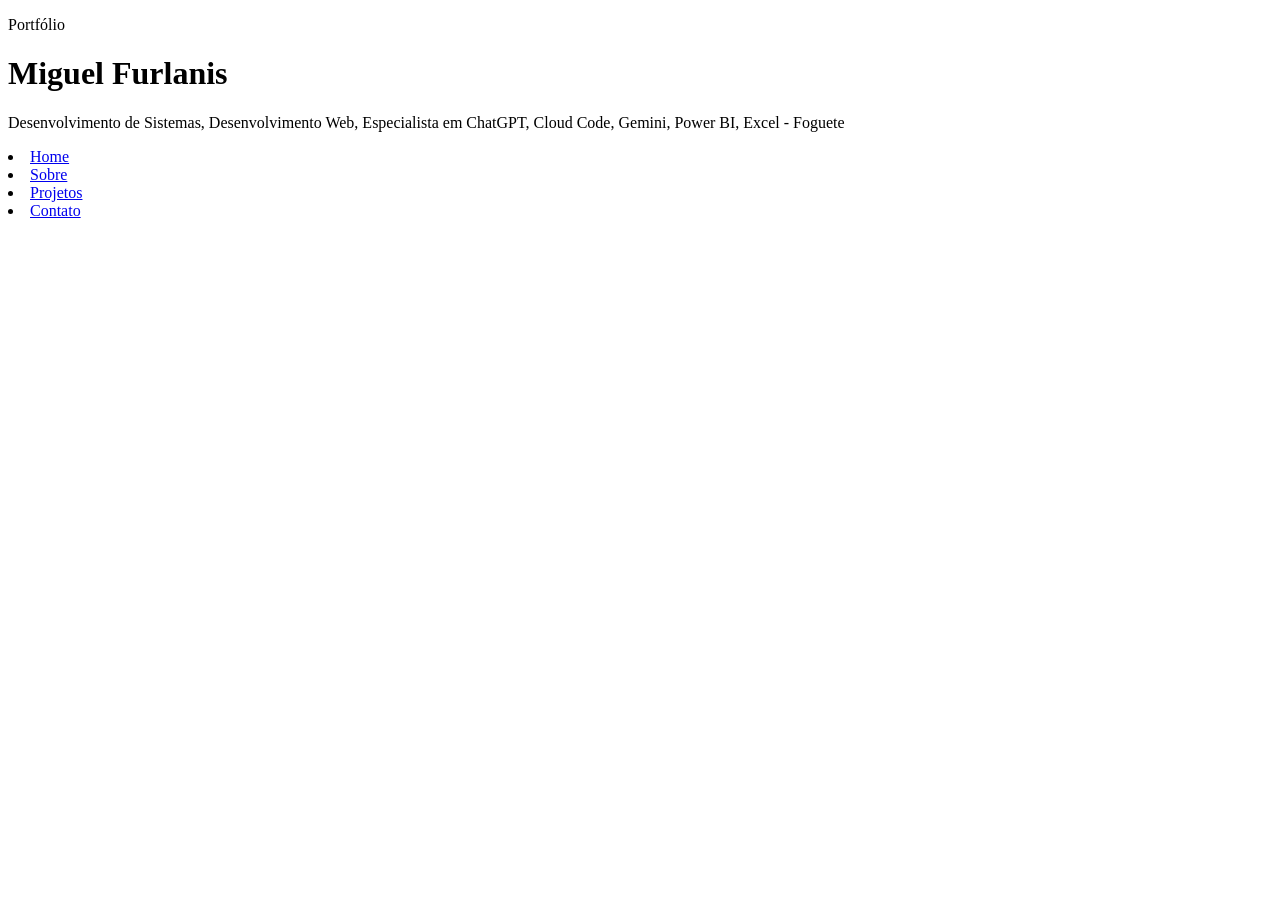
==== index.html @ d793d2e8 "Criação da estrutura inicial do projeto de portfólio" ====
<!DOCTYPE html>
<html lang="pt-br">
<head>
    <meta charset="UTF-8">
    <meta name="viewport" content="width=device-width, initial-scale=1.0">
    <title>Miguel Furlanis | Portfólio</title>
    <link rel="stylesheet" href="./style/style.css">
</head>
<body>
    <header class="cabecalho">
        <div class="conteiner">
            <p class="etiqueta">Portfólio</p>
            
            <h1>Miguel Furlanis</h1>

            <p class="subtitulo">
                 Desenvolvimento de Sistemas, Desenvolvimento Web, Especialista em ChatGPT, Cloud Code, Gemini, Power BI, Excel - Foguete
            </p>

            <nav class="menu-principal">
                <li><a class="menu-link" href="index.html">Home</a></li>
                <li><a class="menu-link" href="./pages/sobre.html">Sobre</a></li>
                <li><a class="menu-link" href="./pages/projetos.html">Projetos</a></li>
                <li><a class="menu-link" href="./pages/contato.html">Contato</a></li>
            </nav>
        </div>
    </header>

</body>
</html>
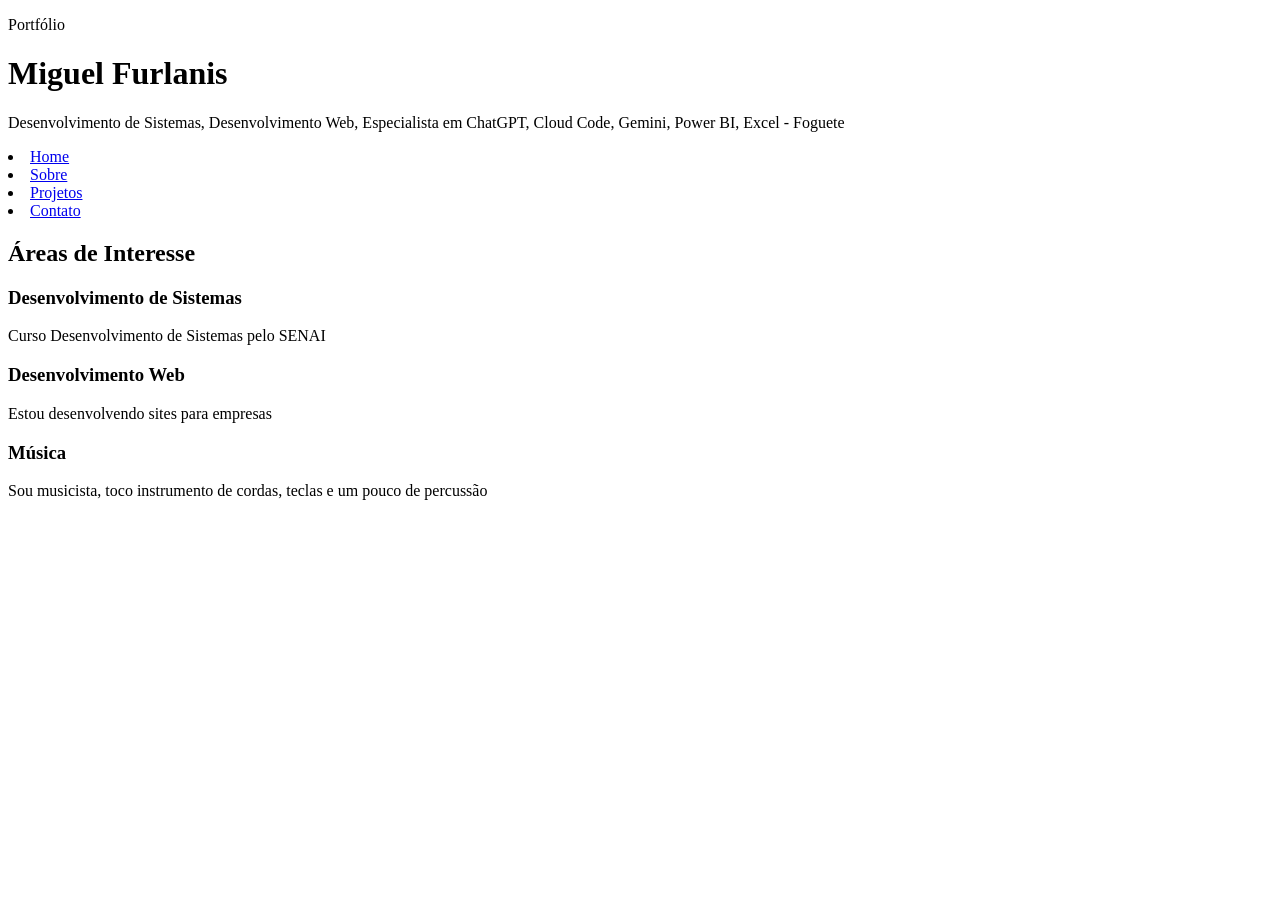
==== commit 989538cc: "Atualizada na página inicial do projeto" ====
--- a/index.html
+++ b/index.html
@@ -8,7 +8,7 @@
 </head>
 <body>
     <header class="cabecalho">
-        <div class="conteiner">
+        <div class="container">
             <p class="etiqueta">Portfólio</p>
             
             <h1>Miguel Furlanis</h1>
@@ -26,5 +26,31 @@
         </div>
     </header>
 
+    <main>
+        <section class="secao">
+            <div class="container">
+                <h2 class="titulo-secao">Áreas de Interesse</h2>
+                <div class="grade-cards">
+                    <article class="card">
+                        <h3>Desenvolvimento de Sistemas</h3>
+                        <p>
+                            Curso Desenvolvimento de Sistemas pelo SENAI
+                        </p>
+                    </article>
+                    <article class="card">
+                        <h3>Desenvolvimento Web</h3>
+                        <p>
+                            Estou desenvolvendo sites para empresas
+                        </p>
+                    </article>
+                    <article class="card">
+                        <h3>Música</h3>
+                        <p>
+                            Sou musicista, toco instrumento de cordas, teclas e um pouco de percussão
+                    </article>
+                </div>
+            </div>             
+        </section>
+    </main>
 </body>
 </html>
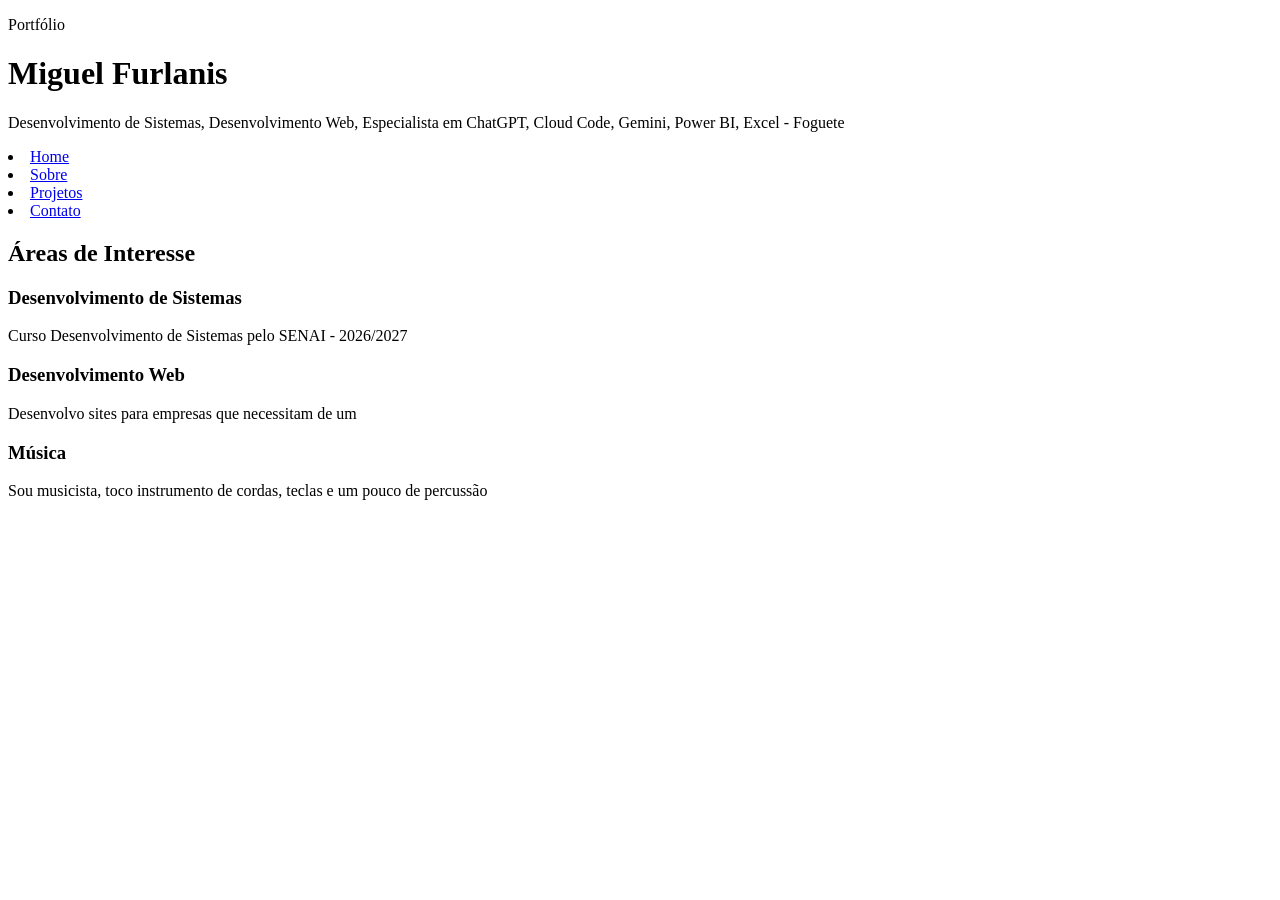
==== commit b80b9166: "Atualização na página inicial, data do curso" ====
--- a/index.html
+++ b/index.html
@@ -34,13 +34,13 @@
                     <article class="card">
                         <h3>Desenvolvimento de Sistemas</h3>
                         <p>
-                            Curso Desenvolvimento de Sistemas pelo SENAI
+                            Curso Desenvolvimento de Sistemas pelo SENAI - 2026/2027
                         </p>
                     </article>
                     <article class="card">
                         <h3>Desenvolvimento Web</h3>
                         <p>
-                            Estou desenvolvendo sites para empresas
+                            Desenvolvo sites para empresas que necessitam de um
                         </p>
                     </article>
                     <article class="card">
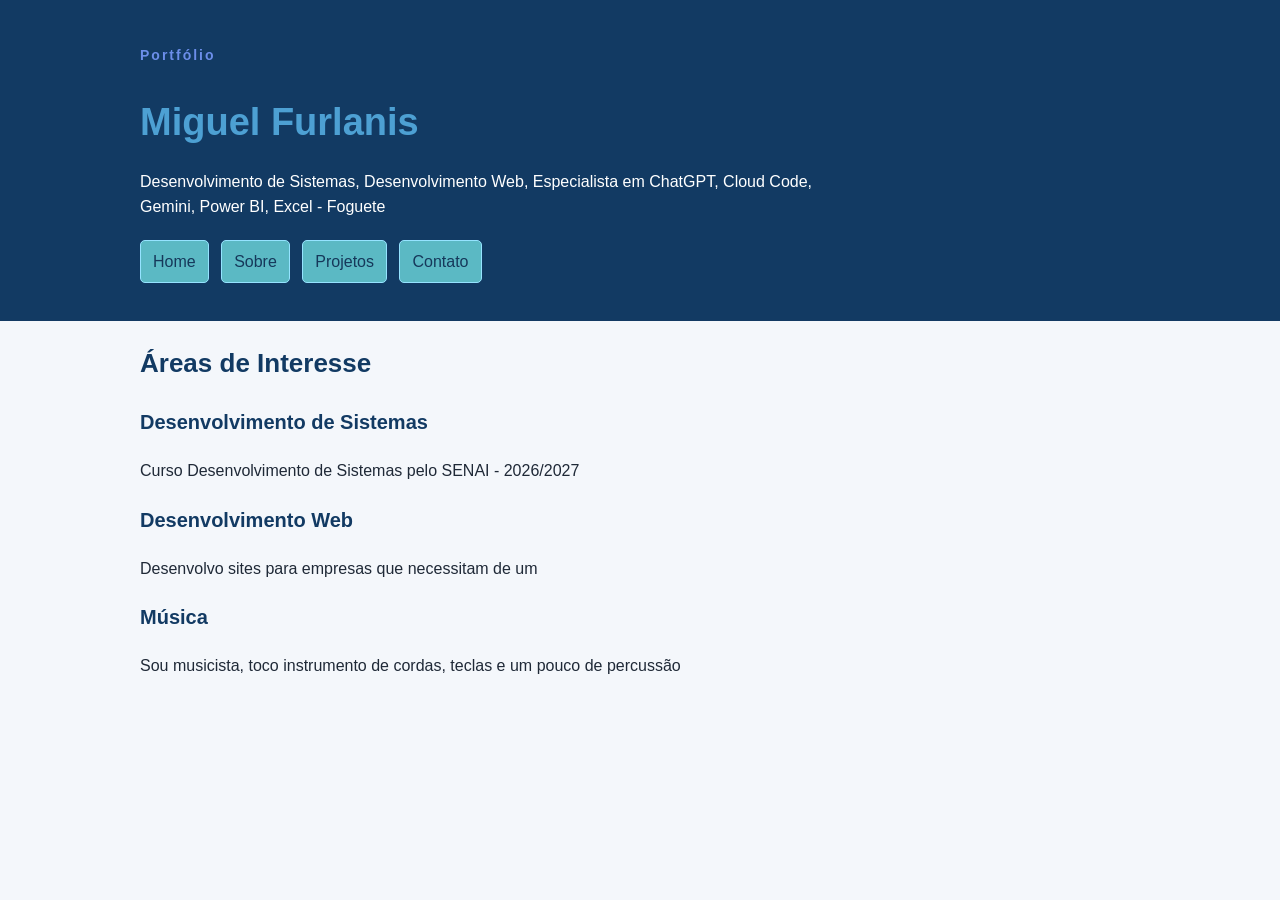
==== commit 355bec2e: "Estilização do header" ====
--- a/index.html
+++ b/index.html
@@ -18,10 +18,12 @@
             </p>
 
             <nav class="menu-principal">
-                <li><a class="menu-link" href="index.html">Home</a></li>
-                <li><a class="menu-link" href="./pages/sobre.html">Sobre</a></li>
-                <li><a class="menu-link" href="./pages/projetos.html">Projetos</a></li>
-                <li><a class="menu-link" href="./pages/contato.html">Contato</a></li>
+                <ul class="menu-lista">
+                    <li><a class="menu-link" href="index.html">Home</a></li>
+                    <li><a class="menu-link" href="./pages/sobre.html">Sobre</a></li>
+                    <li><a class="menu-link" href="./pages/projetos.html">Projetos</a></li>
+                    <li><a class="menu-link" href="./pages/contato.html">Contato</a></li>
+                </ul>
             </nav>
         </div>
     </header>
--- a/style/style.css
+++ b/style/style.css
@@ -0,0 +1,98 @@
+/* Individualmente em cada classe */
+* {
+    box-sizing: border-box;
+}
+
+body{
+    margin: 0;
+
+    background-color: #f4f7fb;
+    color: #1f2937;
+
+    font-family: Arial, Helvetica, sans-serif;
+    font-size: 16px;
+    line-height: 1.6;
+}
+
+h1, h2, h3{
+    color: #123a63;
+}
+
+h1{
+    font-size: 38px;
+    margin-bottom: 10px;
+}
+
+h2{
+    font-size: 26px;
+}
+
+h3{
+    font-size: 20px;
+}
+
+a{
+    color: #1d4ed8;
+}
+
+.container{
+    width: 90%;
+    max-width: 1000px;
+
+    margin: 0 auto;
+}
+
+.cabecalho{
+    background-color: #123a63;
+    color: white;
+
+    padding: 30px 0;
+}
+
+.cabecalho h1{
+    color: rgb(77, 160, 211);
+}
+
+.etiqueta{
+    margin-bottom: 5px;
+
+    color: #6c8eea;
+
+    font-size: 14px;
+    font-weight: bold;
+    letter-spacing: 2px;
+}
+
+.subtitulo{
+    max-width: 700px;
+}
+
+
+.menu-lista{
+    margin: 20px 0 0;
+    padding: 0;
+
+    list-style: none;
+}
+
+.menu-lista li{
+    display: inline-block;
+
+    margin-right: 8px;
+    margin-bottom: 8px;
+}
+
+.menu-link{
+    display: inline-block;
+
+    padding: 8px 12px;
+
+    background-color: #5bb9c4;
+    color: #16385a;
+
+    border: 1px solid rgb(149, 227, 255);
+    border-radius: 5px;
+
+    text-decoration: none;
+}
+
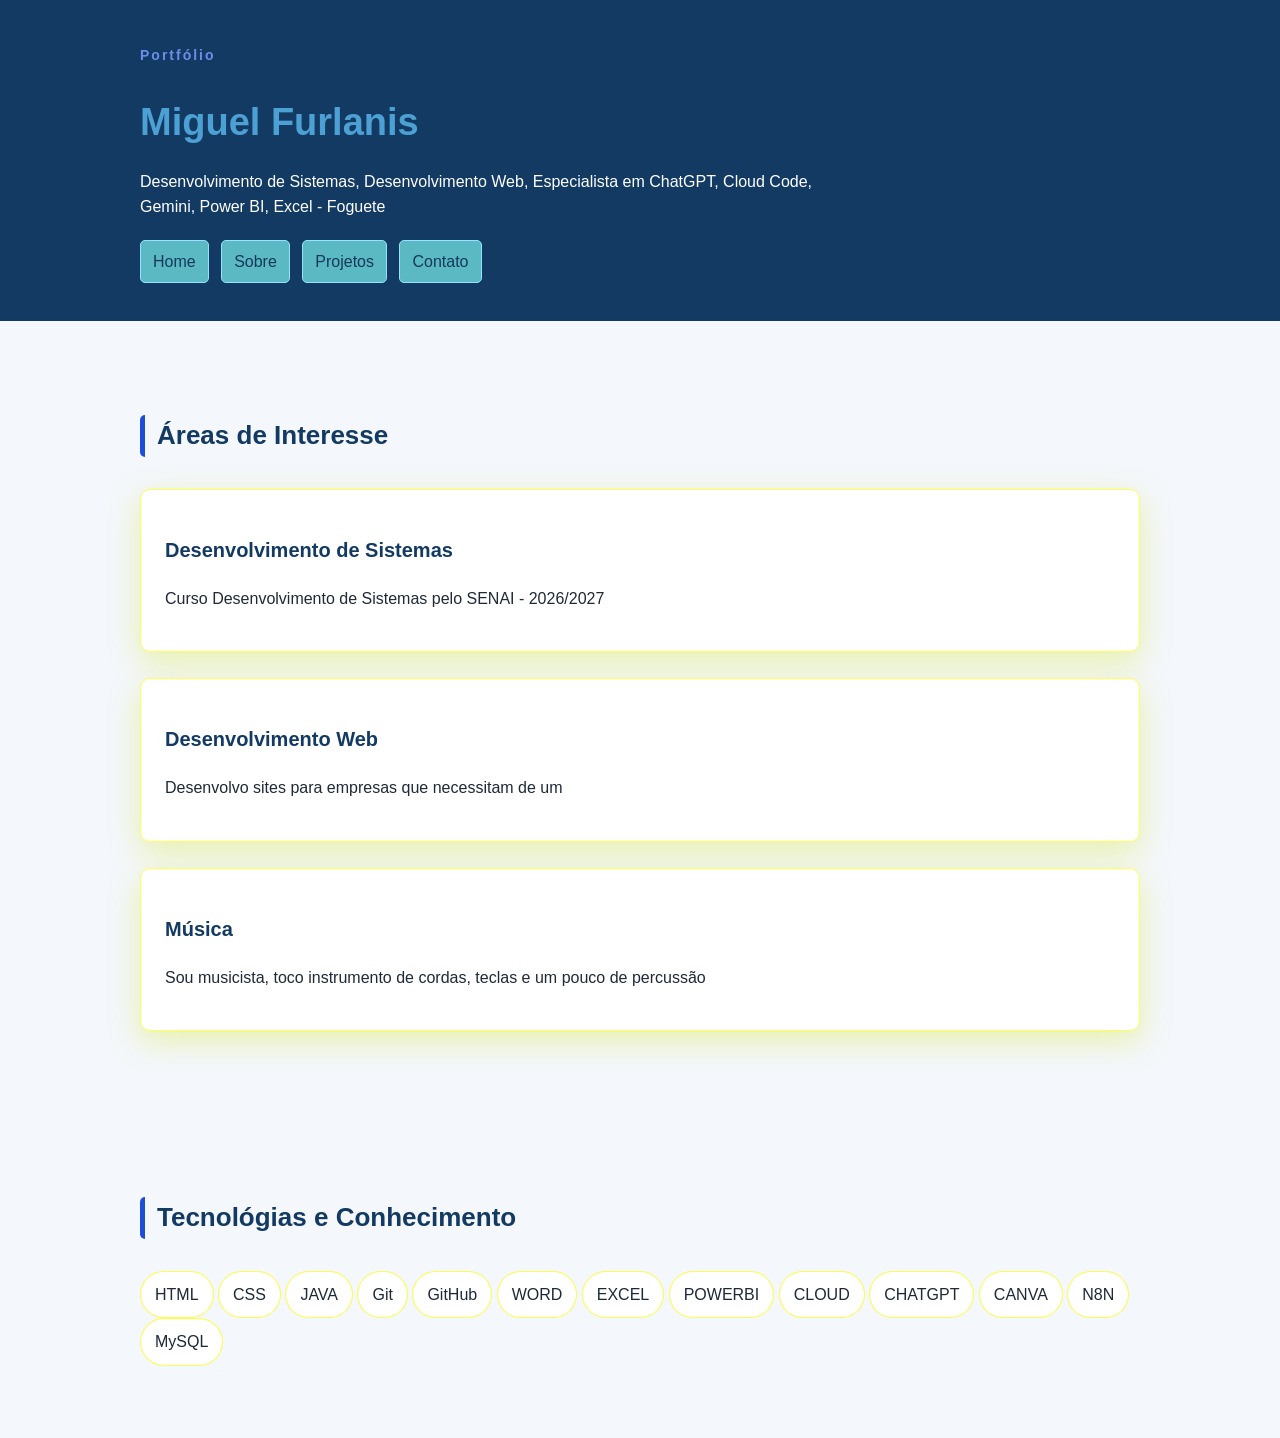
==== commit 82049e87: "Atualização e estilização do conteúdo da página" ====
--- a/index.html
+++ b/index.html
@@ -53,6 +53,26 @@
                 </div>
             </div>             
         </section>
+        <section class="secao secao-abacate">
+            <div class="container">
+                <h2 class="titulo-secao">Tecnológias e Conhecimento</h2>
+                <ul class="lista-tecnologias">
+                    <li>HTML</li>
+                    <li>CSS</li>
+                    <li>JAVA</li>
+                    <li>Git</li>
+                    <li>GitHub</li>
+                    <li>WORD</li>
+                    <li>EXCEL</li>
+                    <li>POWERBI</li>
+                    <li>CLOUD</li>
+                    <li>CHATGPT</li>
+                    <li>CANVA</li>
+                    <li>N8N</li>
+                    <li>MySQL</li>
+                </ul>
+            </div>
+        </section>
     </main>
 </body>
 </html>
--- a/style/style.css
+++ b/style/style.css
@@ -96,3 +96,40 @@
     text-decoration: none;
 }
 
+.secao{
+    padding: 72px 0;
+}
+
+.titulo-secao{
+    margin-bottom: 32px;
+    padding-left: 12px;
+
+    border-left: 5px solid #1d4ed8;
+    border-radius: 5px;
+}
+
+.grade-cards{
+    display: grid;
+    gap: 26px;
+}
+.card{
+    padding: 24px;
+    background-color: #ffffff;
+    border: 1px solid #ffff55;
+    border-radius: 10px;
+    box-shadow: 0 10px 30px rgba(214, 233, 52, 0.4);
+}
+
+.lista-tecnologias{
+    list-style: none;
+    padding: 0;
+    margin: 0;
+}
+
+.lista-tecnologias li{
+    padding: 10px 14px;
+    background-color: #ffffff;
+    display: inline-block;
+    border: 1px solid #fdfd3bea;
+    border-radius: 999px;
+}
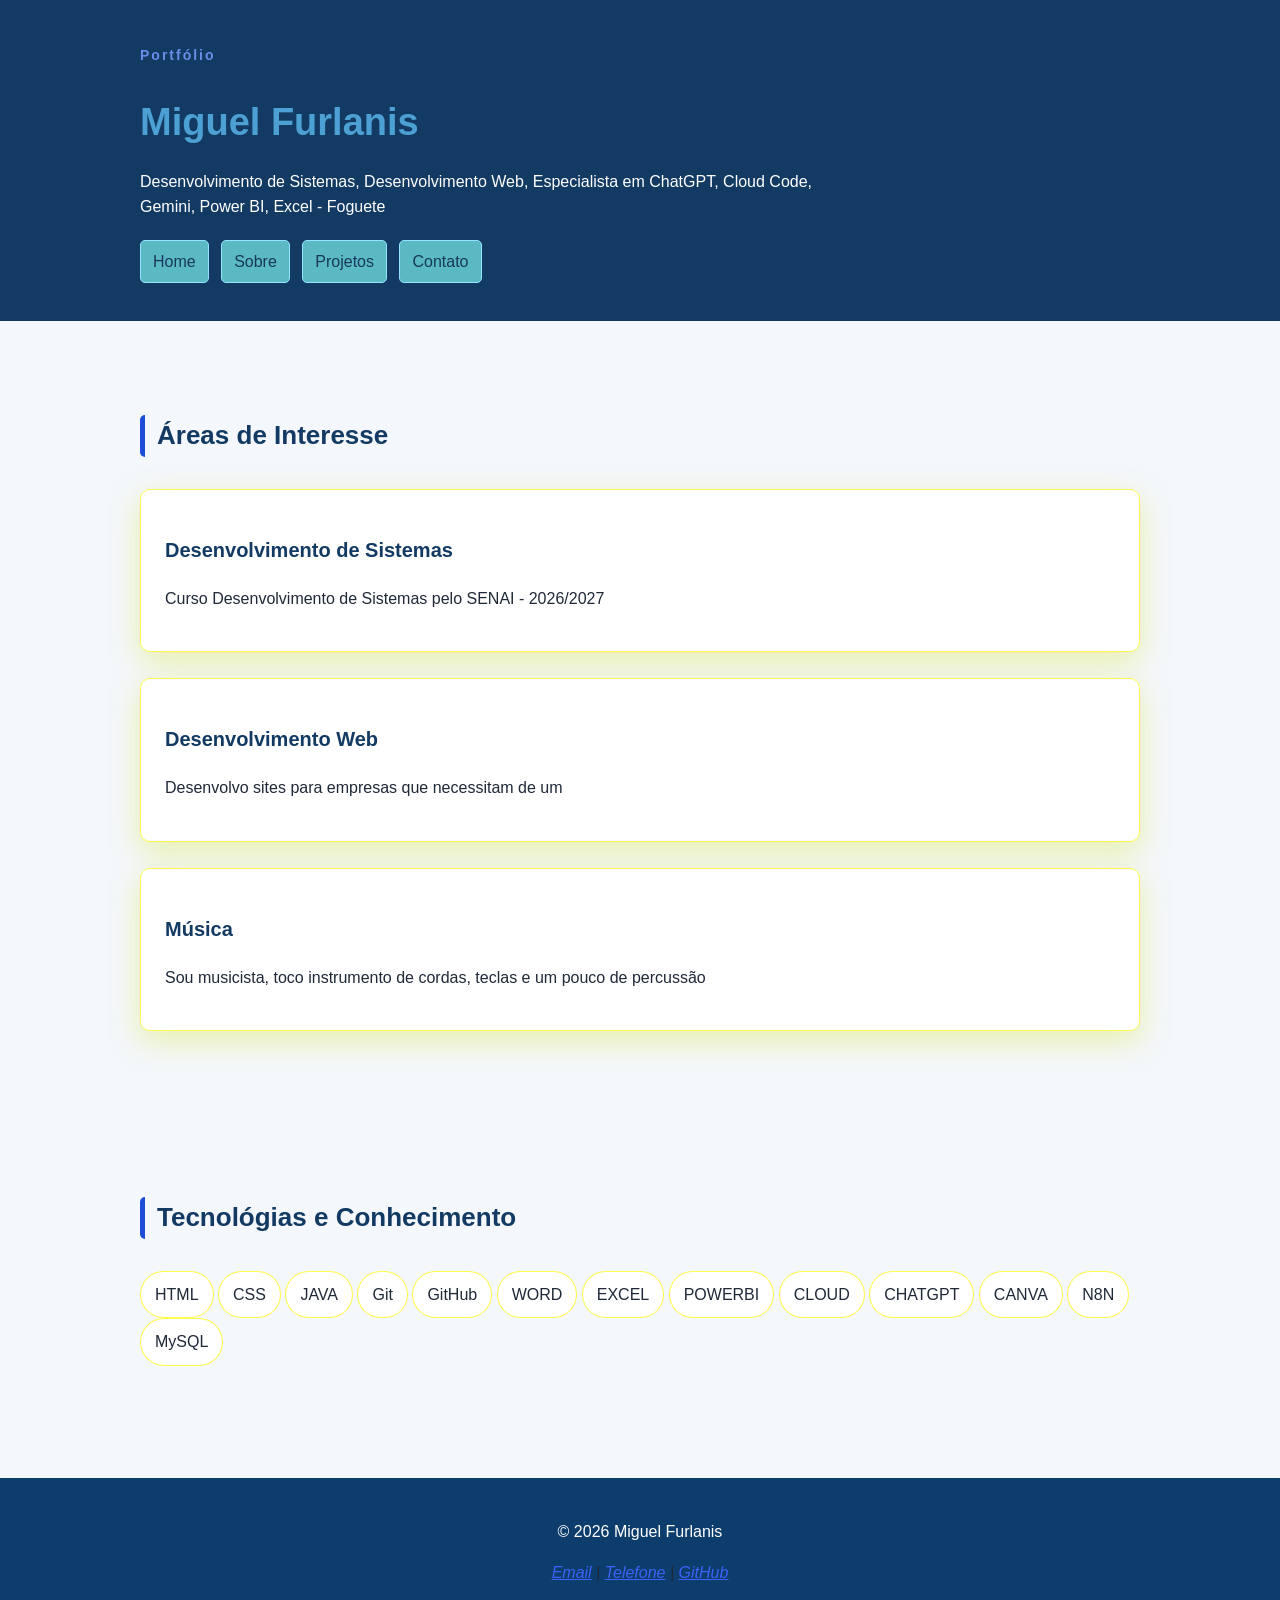
==== commit 8c2cf68e: "Adição e estilização do footer" ====
--- a/index.html
+++ b/index.html
@@ -74,5 +74,18 @@
             </div>
         </section>
     </main>
+    <footer class="rodape">
+        <div class="container">
+            <p>&copy; 2026 Miguel Furlanis</p>
+
+            <address>
+                <a href="mailto:miguel25voticoski@gmail.com">Email</a>
+                <span> | </span>
+                <a href="tel:+5515998570388">Telefone</a>
+                <span> | </span>
+                <a href="https://github.com/miguelfurlanisdev"target="_blank">GitHub</a>
+            </address>
+        </div>
+    </footer>
 </body>
 </html>
--- a/style/style.css
+++ b/style/style.css
@@ -132,4 +132,19 @@
     display: inline-block;
     border: 1px solid #fdfd3bea;
     border-radius: 999px;
+}
+
+.rodape{
+    margin-top: 40px;
+    padding: 25px;
+    background-color: #0d3d6c;
+
+    text-align: center;
+}
+ 
+.rodape p{
+    color: white;
+}
+.rodape a{
+    color: #3d62f9;
 }
